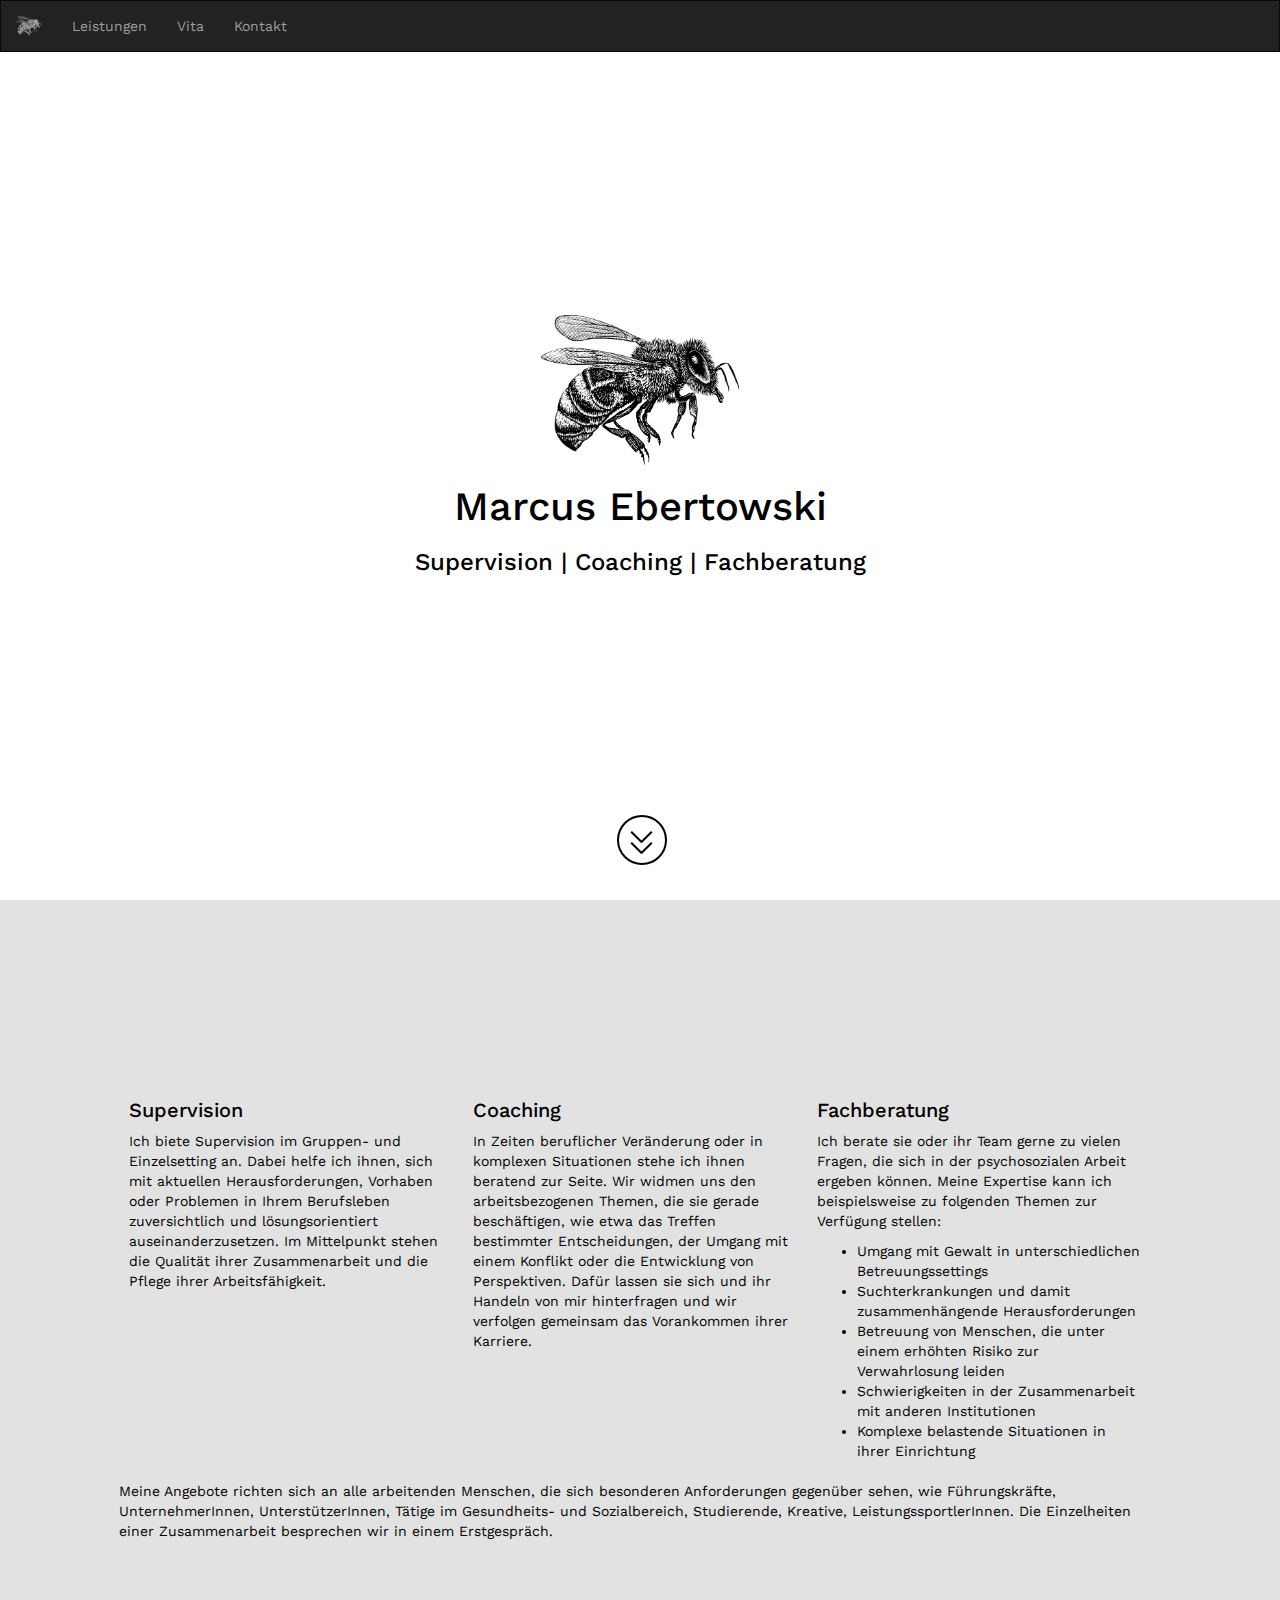
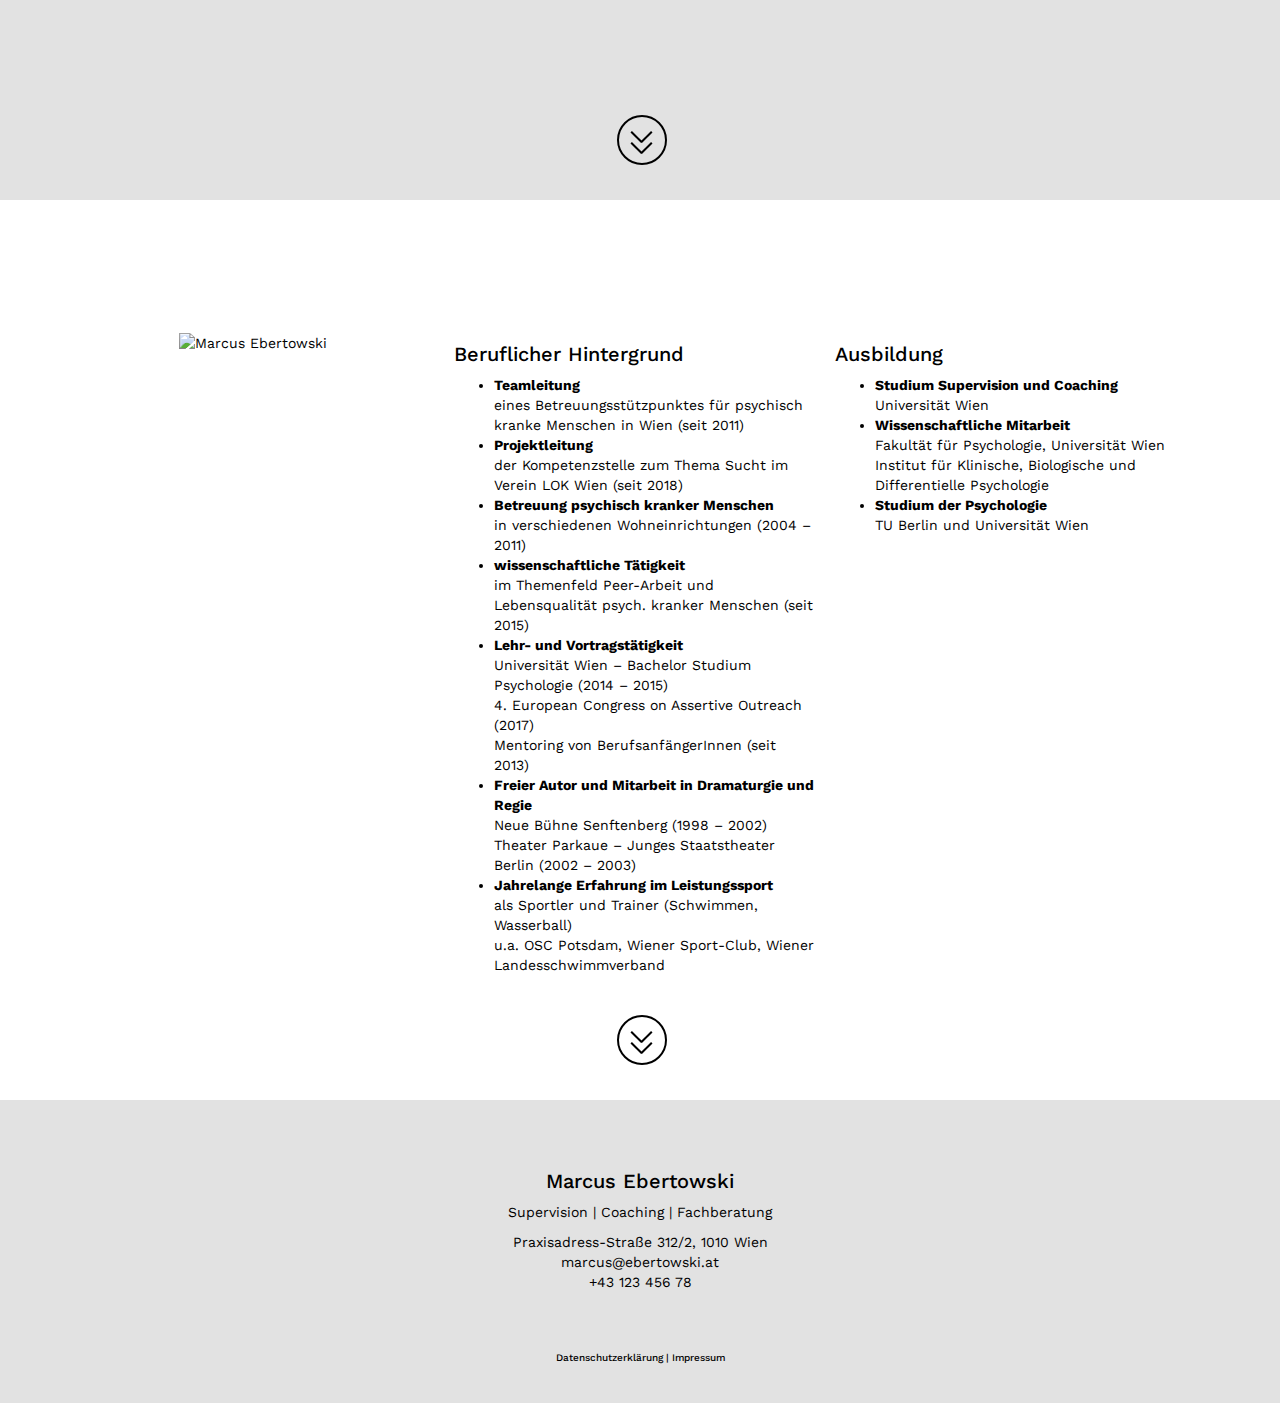
==== index.html @ 75846c60 "made quote smaller" ====
<!DOCTYPE html>
<html>
<head>
    <title>Marcus Ebertowski</title>
    <meta charset="utf-8">
    <meta name="viewport" content="width=device-width, initial-scale=1">
    <link rel="stylesheet" href="https://maxcdn.bootstrapcdn.com/bootstrap/3.4.0/css/bootstrap.min.css">
    <link href="https://fonts.googleapis.com/css?family=Work+Sans:400&display=swap&subset=latin-ext" rel="stylesheet">
    <link rel="stylesheet" type="text/css" href="main2.css">
    <link href="https://fonts.googleapis.com/css?family=Open+Sans&display=swap" rel="stylesheet">
    <script src="https://ajax.googleapis.com/ajax/libs/jquery/3.4.1/jquery.min.js"></script>
    <script src="https://maxcdn.bootstrapcdn.com/bootstrap/3.4.0/js/bootstrap.min.js"></script>
    <script type="text/javascript" src="main2.js"></script>

</head>
<body data-spy="scroll" data-target=".navbar">
<nav class="navbar navbar-inverse " data-spy="affix"> <!-- navbar-default -->

    <div class="container-fluid">
        <div class="navbar-header">
            <button type="button" class="navbar-toggle" data-toggle="collapse" data-target="#myNavbar">
                <span class="icon-bar"></span>
                <span class="icon-bar"></span>
                <span class="icon-bar"></span>
            </button>
            <a class="navbar-brand" href="#"><img src="logo_white_transparent.png" alt="bee" id="navbarLogo"></a>
        </div>
        <div>
            <div class="collapse navbar-collapse" id="myNavbar">
                <ul class="nav navbar-nav">
                    <li><a href="#section1">Leistungen</a></li>
                    <li><a href="#section2">Vita</a></li>
                    <li><a href="#section3">Kontakt</a></li>
                </ul>
            </div>
        </div>
    </div>
</nav>


<div class="container-fluid" id="header">
    <div onclick="StartTextAnimation();">
        <div id="swapContainer">
        <img src="logo_transparent.png" alt="bee" id="logo" onclick="StartTextAnimation();">
        <div id="quoteContainer">
            <div id="quote">
                <h3>"Unsere Daten legen nahe, dass bestimmte Bienen effektiver sammeln, weil sie erfahrener sind."</h3>
            </div>
            <div id="cite">
                <h2>Klein et al. (2019) <i>Scientific reports 9 (1), 6778</i></h2>
            </div>
        </div>
        </div>
        <div id="name" onclick="StartTextAnimation();">
            <h1>Marcus Ebertowski</h1>
            <h3>Supervision | Coaching | Fachberatung</h3>
        </div>
    </div>
    <div class="nextSectionMock"></div>
    <div class="container">
    <div class="moveToNextSection">
    <div class="nextSectionMock"></div>
        <a href="#section1" class="scrollDown">
            <div class="center-con">
                <div class="round">
                    <span></span>
                    <span></span>
                    <span></span>
                    <span></span>
                </div>
            </div>
        </a>
    </div>
    </div>
</div>


<div id="section1" class="container-fluid">
    <div id="contentLeistungen">
        <div class="content">
            <div class="row">
                <div class="column3">
                    <h2>Supervision</h2>
                    <p>Ich biete Supervision im Gruppen- und Einzelsetting an. Dabei helfe ich ihnen, sich mit aktuellen Herausforderungen, Vorhaben oder Problemen in Ihrem Berufsleben zuversichtlich und lösungsorientiert auseinanderzusetzen. Im Mittelpunkt stehen die Qualität ihrer Zusammenarbeit und die Pflege ihrer Arbeitsfähigkeit.</p>
                </div>
                <div class="column3">
                    <h2>Coaching</h2>
                    <p>In Zeiten beruflicher Veränderung oder in komplexen Situationen stehe ich ihnen beratend zur Seite. Wir widmen uns den arbeitsbezogenen Themen, die sie gerade beschäftigen, wie etwa das Treffen bestimmter Entscheidungen, der Umgang mit einem Konflikt oder die Entwicklung von Perspektiven. Dafür lassen sie sich und ihr Handeln von mir hinterfragen und wir verfolgen gemeinsam das Vorankommen ihrer Karriere. </p>
                </div>
                <div class="column3">
                    <h2>Fachberatung</h2>
                    <p>Ich berate sie oder ihr Team gerne zu vielen Fragen, die sich in der psychosozialen Arbeit ergeben können. Meine Expertise kann ich beispielsweise zu folgenden Themen zur Verfügung stellen:
                    <ul>
                        <li>Umgang mit Gewalt in unterschiedlichen Betreuungssettings</li>
                        <li>Suchterkrankungen und damit zusammenhängende Herausforderungen</li>
                        <li>Betreuung von Menschen, die unter einem erhöhten Risiko zur Verwahrlosung leiden</li>
                        <li>Schwierigkeiten in der Zusammenarbeit mit anderen Institutionen</li>
                        <li>Komplexe belastende Situationen in ihrer Einrichtung</li>
                    </ul>
                    </p>
                </div>
                <p>Meine Angebote richten sich an alle arbeitenden Menschen, die sich besonderen Anforderungen gegenüber sehen, wie Führungskräfte, UnternehmerInnen, UnterstützerInnen, Tätige im Gesundheits- und Sozialbereich, Studierende, Kreative, LeistungssportlerInnen.
                    Die Einzelheiten einer Zusammenarbeit besprechen wir in einem Erstgespräch.
                </p>
            </div>
        </div>
    </div>
    <div class="nextSectionMock"></div>
    <div class="container">
        <div class="moveToNextSection">
            <a href="#section2" class="scrollDown">
                <div class="center-con">

                    <div class="round">
                        <span></span>
                        <span></span>
                        <span></span>
                        <span></span>
                    </div>
                </div>
            </a>
        </div>
    </div>
</div>
<div id="section2" class="container-fluid">
    <div class="content">
        <div class="row">
            <div class="column3" id="columnPortrait">
                <img src="3609_interfoto-132-2.jpg" alt="Marcus Ebertowski" id="portrait">
            </div>
            <div class="column3">
                    <h2>Beruflicher Hintergrund</h2>
                    <ul>
                        <li><b>Teamleitung</b>
                            <br>eines Betreuungsstützpunktes für psychisch kranke Menschen in Wien (seit 2011)</li>
                        <li><b>Projektleitung</b>
                            <br>der Kompetenzstelle zum Thema Sucht im Verein LOK Wien (seit 2018)</li>
                        <li><b>Betreuung psychisch kranker Menschen</b>
                            <br>in verschiedenen Wohneinrichtungen (2004 – 2011)</li>
                        <li><b>wissenschaftliche Tätigkeit</b>
                            <br>im Themenfeld Peer-Arbeit und Lebensqualität psych. kranker Menschen (seit 2015)</li>
                        <li><b>Lehr- und Vortragstätigkeit</b>
                            <br>Universität Wien – Bachelor Studium Psychologie (2014 – 2015)
                            <br>4. European Congress on Assertive Outreach (2017)
                            <br>Mentoring von BerufsanfängerInnen (seit 2013)</li>
                        <li><b>Freier Autor und Mitarbeit in Dramaturgie und Regie</b>
                            <br>Neue Bühne Senftenberg (1998 – 2002)
                            <br>Theater Parkaue – Junges Staatstheater Berlin (2002 – 2003)</li>
                        <li><b>Jahrelange Erfahrung im Leistungssport</b>
                            <br>als Sportler und Trainer (Schwimmen, Wasserball)
                            <br>u.a. OSC Potsdam, Wiener Sport-Club, Wiener Landesschwimmverband</li>
                    </ul>
            </div>
            <div class="column3">
                    <h2>Ausbildung</h2>
                    <ul>
                        <li><b>Studium Supervision und Coaching</b>
                            <br>Universität Wien</li>
                        <li><b>Wissenschaftliche Mitarbeit</b>
                            <br>Fakultät für Psychologie, Universität Wien
                            <br>Institut für Klinische, Biologische und Differentielle Psychologie</li>
                        <li><b>Studium der Psychologie</b> <br>TU Berlin und Universität Wien</li>
                    </ul>
            </div>
        </div>
    </div>
    <div class="nextSectionMock"></div>
    <div class="container">
        <div class="moveToNextSection">
            <a href="#section3" class="scrollDown">
                <div class="center-con">

                    <div class="round">
                        <span></span>
                        <span></span>
                        <span></span>
                        <span></span>
                    </div>
                </div>
            </a>
        </div>
    </div>
</div>
<div id="section3" class="container-fluid ">
    <div class="center">
    <h2>Marcus Ebertowski</h2>
    <p>Supervision | Coaching | Fachberatung</p>
    <p>
    Praxisadress-Straße 312/2, 1010 Wien <br>

    marcus@ebertowski.at <br>
    +43 123 456 78 <br>
    </p>
        <br>
        <br>
        <div class="collapse" id="Datenschutzerklärung">
            <div class="card card-body">
                <h2>Datenschutzerklärung:</h2>
                Lorem ipsum dolor sit amet, consectetuer adipiscing elit. Aenean commodo ligula eget dolor. Aenean massa. Cum sociis natoque penatibus et magnis dis parturient montes, nascetur ridiculus mus. Donec quam felis, ultricies nec, pellentesque eu, pretium quis, sem. Nulla consequat massa quis enim. Donec pede justo, fringilla vel, aliquet nec, vulputate eget, arcu. In enim justo, rhoncus ut, imperdiet a, venenatis vitae, justo. Nullam dictum felis eu pede mollis pretium. Integer tincidunt. Cras dapibus. Vivamus elementum semper nisi. Aenean vulputate eleifend tellus. Aenean leo ligula, porttitor eu, consequat vitae, eleifend ac, enim. Aliquam lorem ante, dapibus in, viverra quis, feugiat a, tellus. Phasellus viverra nulla ut metus varius laoreet. Quisque rutrum. Aenean imperdiet. Etiam ultricies nisi vel augue. Curabitur ullamcorper ultricies nisi. Nam eget dui. Etiam rhoncus. Maecenas tempus, tellus eget condimentum rhoncus, sem quam semper libero, sit amet adipiscing sem neque sed ipsum. Nam quam nunc, blandit vel, luctus pulvinar, hendrerit id, lorem. Maecenas nec odio et ante tincidunt tempus. Donec vitae sapien ut libero venenatis faucibus. Nullam quis ante. Etiam sit amet orci eget eros faucibus tincidunt. Duis leo. Sed fringilla mauris sit amet nibh. Donec sodales sagittis magna. Sed consequat, leo eget bibendum sodales, augue velit cursus nunc, quis gravida magna mi a libero. Fusce vulputate eleifend sapien. Vestibulum purus quam, scelerisque ut, mollis sed, nonummy id, metus. Nullam accumsan lorem in dui. Cras ultricies mi eu turpis hendrerit fringilla. Vestibulum ante ipsum primis in faucibus orci luctus et ultrices posuere cubilia Curae; In ac dui quis mi consectetuer lacinia. Nam pretium turpis et arcu. Duis arcu tortor, suscipit eget, imperdiet nec, imperdiet iaculis, ipsum. Sed aliquam ultrices mauris. Integer ante arcu, accumsan a, consectetuer eget, posuere ut, mauris. Praesent adipiscing. Phasellus ullamcorper ipsum rutrum nunc. Nunc nonummy metus. Vestibulum volutpat pretium libero. Cras id dui. Aenean ut eros et nisl sagittis vestibulum. Nullam nulla eros, ultricies sit amet, nonummy id, imperdiet feugiat, pede. Sed lectus. Donec mollis hendrerit risus. Phasellus nec sem in justo pellentesque facilisis. Etiam imperdiet imperdiet orci. Nunc nec neque. Phasellus leo dolor, tempus non, auctor et, hendrerit quis, nisi. Curabitur ligula sapien, tincidunt non, euismod vitae, posuere imperdiet, leo. Maecenas malesuada. Praesent congue erat at massa. Sed cursus turpis vitae tortor. Donec posuere vulputate arcu. Phasellus accumsan cursus velit. Vestibulum ante ipsum primis in faucibus orci luctus et ultrices posuere cubilia Curae; Sed aliquam, nisi quis porttitor congue, elit erat euismod orci, ac placerat dolor lectus quis orci. Phasellus consectetuer vestibulum elit. Aenean tellus metus, bibendum sed, posuere ac, mattis non, nunc. Vestibulum fringilla pede sit amet augue. In turpis. Pellentesque posuere. Praesent turpis. Aenean posuere, tortor sed cursus feugiat, nunc augue blandit nunc, eu sollicitudin urna dolor sagittis lacus. Donec elit libero, sodales nec, volutpat a, suscipit non, turpis. Nullam sagittis. Suspendisse pulvinar, augue ac venenatis condimentum, sem libero volutpat nibh, nec pellentesque velit pede quis nunc. Vestibulum ante ipsum primis in faucibus orci luctus et ultrices posuere cubilia Curae; Fusce id purus. Ut varius tincidunt libero. Phasellus dolor. Maecenas vestibulum mollis
            </div>
        </div>
        <div class="collapse" id="Impressum">
            <div class="card card-body">
                <div class="center">
                <h2>Impressum:</h2>
                Marcus Ebertowski <br>
                Firmenstraße 23, 1120 Wien <br>
                marcus@ebertowski.at <br>
            </div>
            </div>
        </div>
        <h4>
            <a class="toggleText" data-toggle="collapse" href="#Datenschutzerklärung" role="button" aria-expanded="false" aria-controls="collapseExample">
                Datenschutzerklärung
            </a> |
            <a class="toggleText" data-toggle="collapse" href="#Impressum" role="button" aria-expanded="false" aria-controls="collapseExample">
                Impressum
            </a>
        </h4>
    </div>
    <div id="margin"></div>

</div>

</body>
</html>
---- main2.css ----
html {
    scroll-behavior: smooth;
}
body {
    position: relative;
    font-family: 'Work Sans', sans-serif;
}
/*navbar*/

.affix {
    top:0;
    width: 100%;
    z-index: 9999 !important;
}

.affix ~ .container-fluid {
    position: relative;
}


.navbar {
    margin-bottom: 0px;
    border-radius: 0px;

}

.navbar-default{
    color: black;
    transition:500ms ease;
    background:transparent;
    border: 0px;
}
.navbar-default.scrolled{
    background: #232323;
}

#navbarLogo{
    display: block;
    margin-left: auto;
    margin-right: auto;
    height: 20px;
    opacity: 0.7;
}

#navbarLogo:hover{
    opacity: 1;
}

/*overall*/
h1{;
    font-size: 40px;
}

@media screen and (max-width: 800px) {
    h1 {
        font-size: 30px;
    }
}
h2{
    font-size: 20px;
}
h3{

}
h4{
    font-size: 10px;
}

#section1 {
    padding-top:50px;
    min-height:100vh;
    color: black;
    background-color: #e2e2e2;
}
#section2 {
    padding-top:50px;
    min-height:100vh;
    color: black;
    background-color: white;
}
#section3 {
    padding-top:50px;
    color: black;
    background-color: #e2e2e2;
}

.center{
    text-align: center;
}

.container{
    position: absolute;
    text-align: center;
    width: 98%;
    bottom: 30px;
}

.nextSectionMock{
    height: 90px;
    width:100%;
}

.moveToNextSection{
    display: inline-block;
    position: relative;
    margin-left: auto;
    margin-right: auto;
    align-content: center;
    opacity: 1;
    width: 80%;
}

.moveToNextSection:hover{
    opacity: .5;
}


.nobull{
    list-style-type: none;
}

.noindent{
    padding-left: 0;
}

.column3 {
    float: left;
    width: 33%;
    padding: 10px;
}

.column2 {
    float: left;
    width: 50%;
    padding: 10px;
}

@media screen and (max-width: 800px) {
    .column2, .column3 {
        width: 100%;
    }
}

/*Titlepage*/
#header{
    text-align: center;
    min-height: 100vh;
    width: 100%;
    background-color: white;
    color: black;
}

#swapContainer{
    text-align: center;
}

#quoteContainer{
    max-width: 600px;
    display: none;
    margin-left: auto;
    margin-right: auto;
    right:0;
    left:0;
    margin-top: 35vh;
    height: 150px;
    width: 70%;
    opacity: 0;
}


#quote {
    opacity: 1;
    position: relative;
    margin-left: auto;
    margin-right: auto;
    left: 0;
    right: 0;
    margin-top: 0;
}

#cite {
    color: grey;
    width: 100%;
    text-align: center;
    margin-top: 20px;
}

#name{
    display: inline-block;
    text-align: center;
    margin-left: auto;
    margin-right: auto;
    margin-bottom: 0vh;
    bottom: 0;
}

#logo{
    display: inline-block;
    margin-top: 35vh;
    margin-left: auto;
    margin-right: auto;
    left:0;
    right:0;
    height: 150px;
}

@media screen and (max-width: 800px) {
    #quoteContainer {
        margin-top: 30vh;
    }
    #logo {
        margin-top: 30vh;
    }
    #name h3 {
        font-size: 16px;
    }
    #quote h3{
        font-size: 16px;
    }
    #cite h2 {
        font-size: 12px;
    }
}

/*Leistungen*/

#contentLeistungen{
    padding-left: 5%;
    padding-right: 5%;
    padding-top: 5%;
}

.oneThird{
    position: relative;
    float: left;
    width: 30%;
    height: 100%;
}

.twoThird{
    position: relative;
    float: right;
    width:66%;
    height: 100%;
}

.content{
    position: relative;
    margin: 0;
    padding-left: 5%;
    padding-right: 5%;
    padding-top: 5%;
}


@media screen and (max-width: 800px) {
    #contentLeistungen{
        display: inline-block;
    }
    #section1{
    }
    .oneThird {
        width: 100%;
        text-align: center;
    }
    .twoThird {
        margin-top: 50px;
        width: 100%;
    }
    #portrait {
        display: inline-block;
        float: none;
        width: 50%;
    }

    .content{
        display: inline-block;
        width: 100%;
        top: auto;
    }
}

/* Clear floats after the columns */
.row:after {
    content: "";
    display: table;
    clear: both;
}

@media screen and (max-width: 800px) {
    #section1 {
        height: auto;
    }
}

/*Vita*/
@media screen and (max-width: 800px) {
    #section2 {
        height: auto;
    }
}
#portrait{
    position: relative;
    text-align: center;
    width: 80%;
    max-width: 300px;
    margin-top: 10px;
}

#columnPortrait{
    text-align: center;
}

/*Kontakt*/
.toggleText{
    color: black;
}

.card {
    text-align: left;
    padding-top: 20px;
    max-width: 900px;
    margin-left: auto;
    margin-right: auto;
    left: 0;
    right: 0;
}

#margin{
    height: 30px;
}

/*scrollDownEffect*/
.center-con {
    display: flex;
    align-items: center;
    justify-content: center;
}

.round {
    position: relative;
    border: 2px solid black;
    width: 50px;
    height: 50px;
    border-radius: 100%;
}

.round span {
    z-index: 999;
    height: 2px;
    margin:.5px;
    width: 15px;
    background: black;
    transition: 0.4s ease;
}

.round span:first-child {
    display: block;
    position: absolute;
    transform: rotate(45deg);
    left: 21%;
    bottom: 30%;
}

.round span:nth-child(2) {
    display: block;
    position: absolute;
    transform: rotate(-45deg);
    left: 43%;
    bottom: 30%;
}

.round span:nth-child(3) {
    display: block;
    position: absolute;
    transform: rotate(45deg);
    left: 21%;
    bottom: 54%;
}

.round span:nth-child(4) {
    display: block;
    position: absolute;
    transform: rotate(-45deg);
    left: 43%;
    bottom: 54%;
}
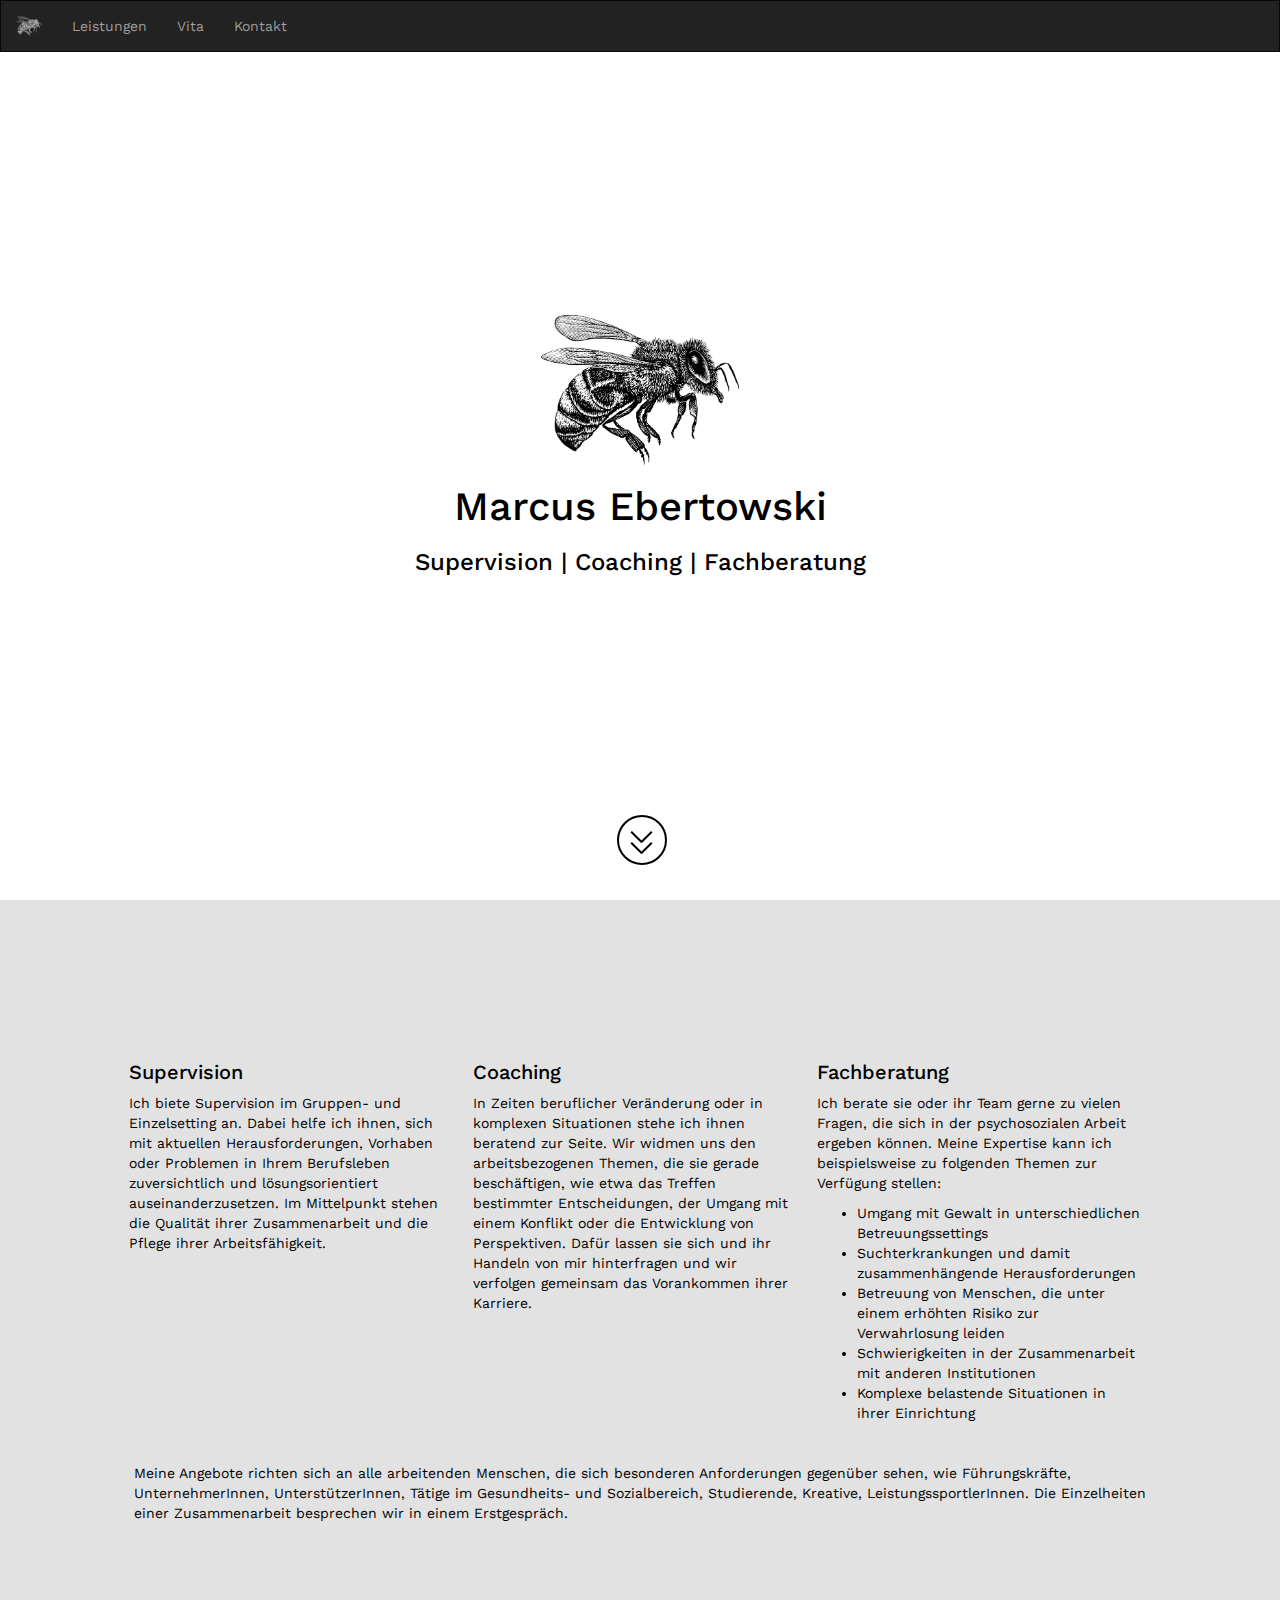
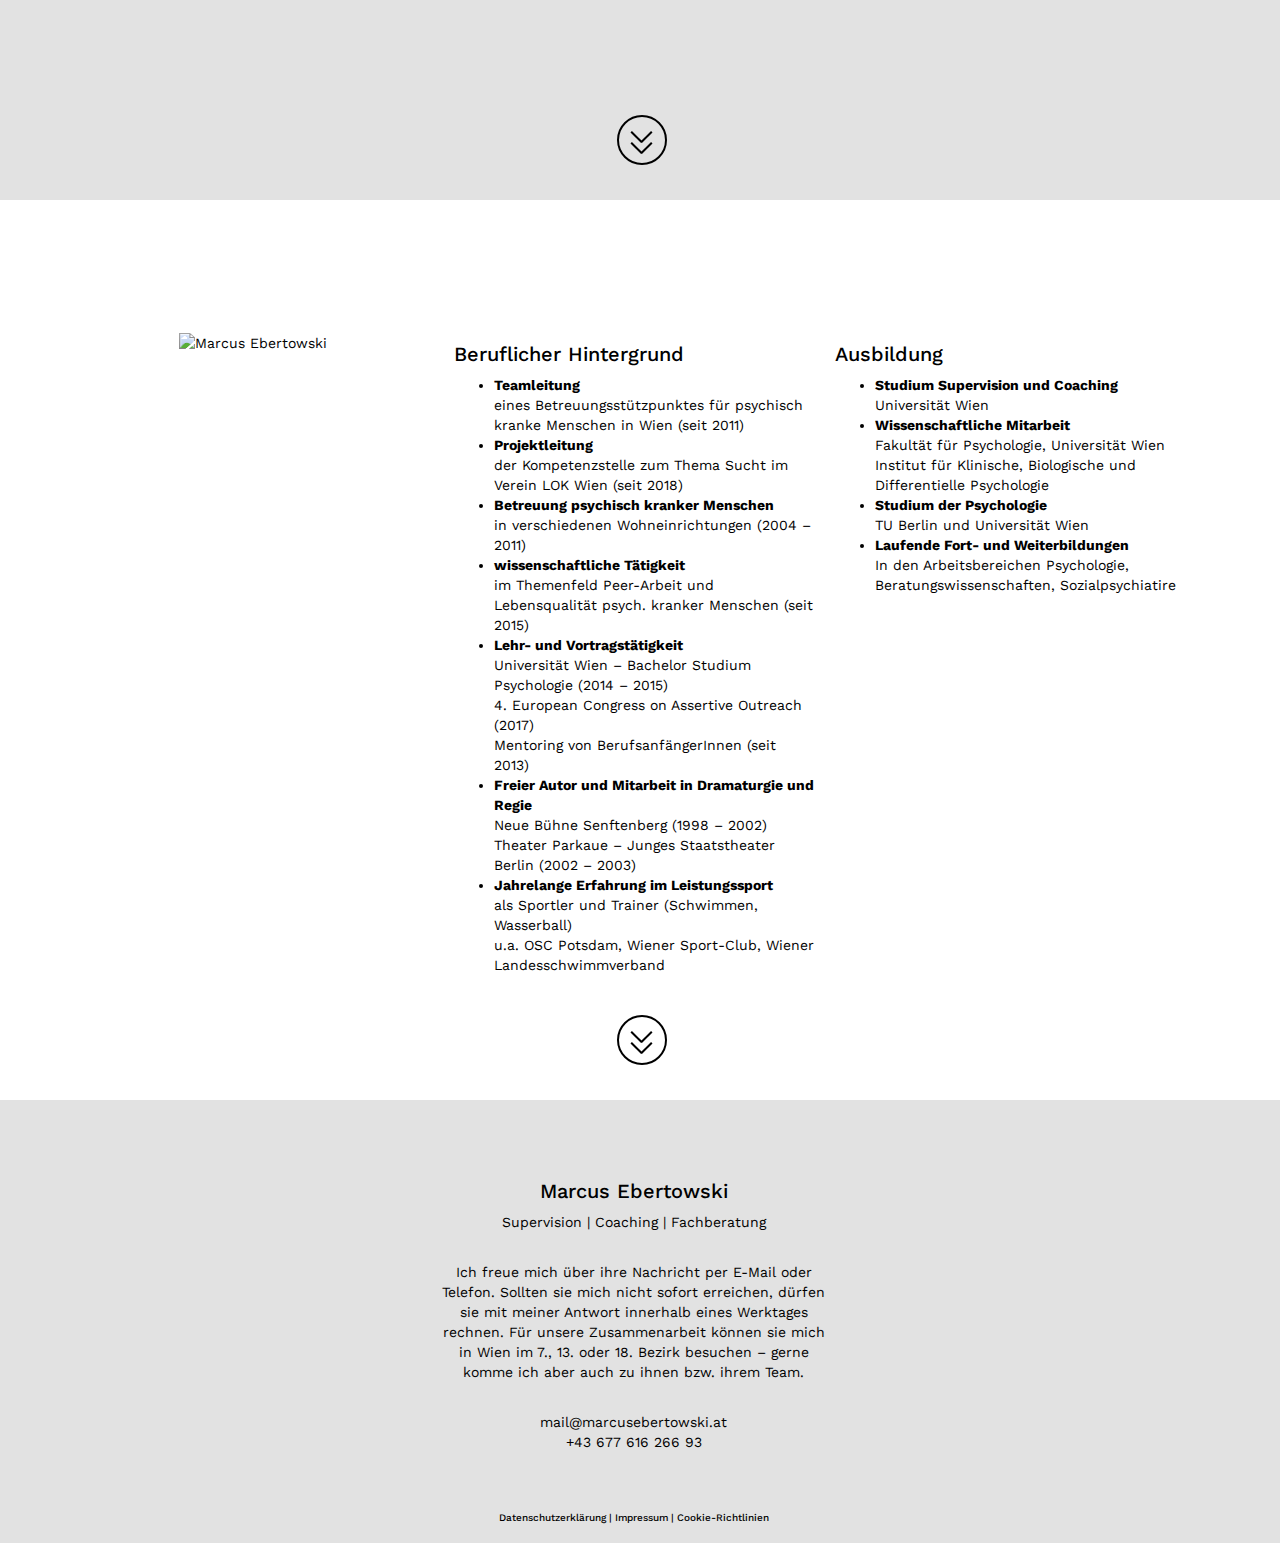
==== commit 88167df2: "added datenschutz etc" ====
--- a/index.html
+++ b/index.html
@@ -36,8 +36,6 @@
         </div>
     </div>
 </nav>
-
-
 <div class="container-fluid" id="header">
     <div onclick="StartTextAnimation();">
         <div id="swapContainer">
@@ -47,7 +45,7 @@
                 <h3>"Unsere Daten legen nahe, dass bestimmte Bienen effektiver sammeln, weil sie erfahrener sind."</h3>
             </div>
             <div id="cite">
-                <h2>Klein et al. (2019) <i>Scientific reports 9 (1), 6778</i></h2>
+                <h2>Klein et al. (2019) <br> Scientific Reports 9 (1), 6778</h2>
             </div>
         </div>
         </div>
@@ -99,10 +97,10 @@
                     </ul>
                     </p>
                 </div>
-                <p>Meine Angebote richten sich an alle arbeitenden Menschen, die sich besonderen Anforderungen gegenüber sehen, wie Führungskräfte, UnternehmerInnen, UnterstützerInnen, Tätige im Gesundheits- und Sozialbereich, Studierende, Kreative, LeistungssportlerInnen.
-                    Die Einzelheiten einer Zusammenarbeit besprechen wir in einem Erstgespräch.
-                </p>
-            </div>
+            </div>
+            <p id="content2">Meine Angebote richten sich an alle arbeitenden Menschen, die sich besonderen Anforderungen gegenüber sehen, wie Führungskräfte, UnternehmerInnen, UnterstützerInnen, Tätige im Gesundheits- und Sozialbereich, Studierende, Kreative, LeistungssportlerInnen.
+                Die Einzelheiten einer Zusammenarbeit besprechen wir in einem Erstgespräch.
+            </p>
         </div>
     </div>
     <div class="nextSectionMock"></div>
@@ -160,6 +158,7 @@
                             <br>Fakultät für Psychologie, Universität Wien
                             <br>Institut für Klinische, Biologische und Differentielle Psychologie</li>
                         <li><b>Studium der Psychologie</b> <br>TU Berlin und Universität Wien</li>
+                        <li><b>Laufende Fort- und Weiterbildungen</b> <br>In den Arbeitsbereichen Psychologie, Beratungswissenschaften, Sozialpsychiatire</li>
                     </ul>
             </div>
         </div>
@@ -182,41 +181,87 @@
     </div>
 </div>
 <div id="section3" class="container-fluid ">
-    <div class="center">
-    <h2>Marcus Ebertowski</h2>
-    <p>Supervision | Coaching | Fachberatung</p>
+    <div class="column3"></div>
+    <div class="center column3">
+        <h2>Marcus Ebertowski</h2>
+        <p>Supervision | Coaching | Fachberatung</p>
+        <br>
+        <p>Ich freue mich über ihre Nachricht per E-Mail oder Telefon. Sollten sie mich nicht sofort erreichen, dürfen sie mit meiner Antwort innerhalb eines Werktages rechnen.
+            Für unsere Zusammenarbeit können sie mich in Wien im 7., 13. oder 18. Bezirk besuchen – gerne komme ich aber auch zu ihnen bzw. ihrem Team.</p>
     <p>
-    Praxisadress-Straße 312/2, 1010 Wien <br>
-
-    marcus@ebertowski.at <br>
-    +43 123 456 78 <br>
+        <br>
+    mail@marcusebertowski.at <br>
+    +43 677 616 266 93 <br>
     </p>
         <br>
         <br>
-        <div class="collapse" id="Datenschutzerklärung">
-            <div class="card card-body">
-                <h2>Datenschutzerklärung:</h2>
-                Lorem ipsum dolor sit amet, consectetuer adipiscing elit. Aenean commodo ligula eget dolor. Aenean massa. Cum sociis natoque penatibus et magnis dis parturient montes, nascetur ridiculus mus. Donec quam felis, ultricies nec, pellentesque eu, pretium quis, sem. Nulla consequat massa quis enim. Donec pede justo, fringilla vel, aliquet nec, vulputate eget, arcu. In enim justo, rhoncus ut, imperdiet a, venenatis vitae, justo. Nullam dictum felis eu pede mollis pretium. Integer tincidunt. Cras dapibus. Vivamus elementum semper nisi. Aenean vulputate eleifend tellus. Aenean leo ligula, porttitor eu, consequat vitae, eleifend ac, enim. Aliquam lorem ante, dapibus in, viverra quis, feugiat a, tellus. Phasellus viverra nulla ut metus varius laoreet. Quisque rutrum. Aenean imperdiet. Etiam ultricies nisi vel augue. Curabitur ullamcorper ultricies nisi. Nam eget dui. Etiam rhoncus. Maecenas tempus, tellus eget condimentum rhoncus, sem quam semper libero, sit amet adipiscing sem neque sed ipsum. Nam quam nunc, blandit vel, luctus pulvinar, hendrerit id, lorem. Maecenas nec odio et ante tincidunt tempus. Donec vitae sapien ut libero venenatis faucibus. Nullam quis ante. Etiam sit amet orci eget eros faucibus tincidunt. Duis leo. Sed fringilla mauris sit amet nibh. Donec sodales sagittis magna. Sed consequat, leo eget bibendum sodales, augue velit cursus nunc, quis gravida magna mi a libero. Fusce vulputate eleifend sapien. Vestibulum purus quam, scelerisque ut, mollis sed, nonummy id, metus. Nullam accumsan lorem in dui. Cras ultricies mi eu turpis hendrerit fringilla. Vestibulum ante ipsum primis in faucibus orci luctus et ultrices posuere cubilia Curae; In ac dui quis mi consectetuer lacinia. Nam pretium turpis et arcu. Duis arcu tortor, suscipit eget, imperdiet nec, imperdiet iaculis, ipsum. Sed aliquam ultrices mauris. Integer ante arcu, accumsan a, consectetuer eget, posuere ut, mauris. Praesent adipiscing. Phasellus ullamcorper ipsum rutrum nunc. Nunc nonummy metus. Vestibulum volutpat pretium libero. Cras id dui. Aenean ut eros et nisl sagittis vestibulum. Nullam nulla eros, ultricies sit amet, nonummy id, imperdiet feugiat, pede. Sed lectus. Donec mollis hendrerit risus. Phasellus nec sem in justo pellentesque facilisis. Etiam imperdiet imperdiet orci. Nunc nec neque. Phasellus leo dolor, tempus non, auctor et, hendrerit quis, nisi. Curabitur ligula sapien, tincidunt non, euismod vitae, posuere imperdiet, leo. Maecenas malesuada. Praesent congue erat at massa. Sed cursus turpis vitae tortor. Donec posuere vulputate arcu. Phasellus accumsan cursus velit. Vestibulum ante ipsum primis in faucibus orci luctus et ultrices posuere cubilia Curae; Sed aliquam, nisi quis porttitor congue, elit erat euismod orci, ac placerat dolor lectus quis orci. Phasellus consectetuer vestibulum elit. Aenean tellus metus, bibendum sed, posuere ac, mattis non, nunc. Vestibulum fringilla pede sit amet augue. In turpis. Pellentesque posuere. Praesent turpis. Aenean posuere, tortor sed cursus feugiat, nunc augue blandit nunc, eu sollicitudin urna dolor sagittis lacus. Donec elit libero, sodales nec, volutpat a, suscipit non, turpis. Nullam sagittis. Suspendisse pulvinar, augue ac venenatis condimentum, sem libero volutpat nibh, nec pellentesque velit pede quis nunc. Vestibulum ante ipsum primis in faucibus orci luctus et ultrices posuere cubilia Curae; Fusce id purus. Ut varius tincidunt libero. Phasellus dolor. Maecenas vestibulum mollis
-            </div>
-        </div>
-        <div class="collapse" id="Impressum">
-            <div class="card card-body">
-                <div class="center">
-                <h2>Impressum:</h2>
-                Marcus Ebertowski <br>
-                Firmenstraße 23, 1120 Wien <br>
-                marcus@ebertowski.at <br>
-            </div>
-            </div>
-        </div>
         <h4>
             <a class="toggleText" data-toggle="collapse" href="#Datenschutzerklärung" role="button" aria-expanded="false" aria-controls="collapseExample">
                 Datenschutzerklärung
             </a> |
             <a class="toggleText" data-toggle="collapse" href="#Impressum" role="button" aria-expanded="false" aria-controls="collapseExample">
                 Impressum
+            </a> |
+            <a class="toggleText" data-toggle="collapse" href="#Cookies" role="button" aria-expanded="false" aria-controls="collapseExample">
+                Cookie-Richtlinien
             </a>
         </h4>
+        <div class="collapse" id="Impressum">
+            <div class="card card-body">
+                <div>
+                    <h2>Impressum:</h2>
+                    Marcus Ebertowski <br>
+                    Staudingergasse 21, 1200 Wien <br>
+                    <br>
+                    <br>
+                    <p>
+                        Website-Gestaltung: Dario Sommer <br>
+                        Illustration: Steven Noble <br>
+                        Foto: interfoto.at <br>
+                        Quelle zum zitierten Fachartikel <a href="https://www.nature.com/articles/s41598-019-42677-x">hier</a>
+                        <br>
+                        <br>
+                        Rechtlicher Hinweis: <br>
+                        Ich bin Supervisor und Coach unter Lehrsupervision. Da ich meine Leistungen nicht mit Gewinnerzielungsabsicht anbiete, betreibe ich derzeit kein Gewerbe und unterliege nicht der Gewerbeordnung.
+                        <br>
+                        Steuerrechtlich bin ich aufgrund der Kleinunternehmerregelung umsatzsteuerbefreit.
+                        <br>
+                        <br>
+                        <div class="smaller">Offenlegung gemäß § 25 Mediengesetz: Inhaber der Website ist Marcus Ebertowski. Die Webseite dient der Information über das Angebot und Aktivitäten von Marcus Ebertowski. Alle Inhalte dienen der persönlichen Information. Eine Weiterverwendung und Reproduktion über den persönlichen Gebrauch hinaus ist nicht gestattet. Bilder und Grafiken dürfen nicht ohne vorherige ausdrückliche schriftliche Genehmigung des jeweiligen Urheberrechtinhabers veröffentlicht oder weiterverbreitet werden, sei dies zu gewerblichen oder anderen Zwecken.</div>
+                    </p>
+                </div>
+            </div>
+        </div>
+        <div class="collapse smaller" id="Datenschutzerklärung">
+            <div class="card card-body">
+                <p><b>Datenschutzerklärung:</b></p>
+                <b>Information nach Artikel 13 Datenschutz-Grundverordnung (DSGVO)</b><br>
+                Als Supervisor, Coach bzw. Berater ist mir ein verantwortungsvoller Umgang mit Ihren personenbezogenen Daten selbstverständlich ein Anliegen. Nachstehend können Sie nachlesen, wie und für welche Zwecke ich die im Rahmen meiner Tätigkeit von Ihnen erhobenen personenbezogenen Daten verwende.
+                <br><b>1. Wer ist für die Datenverarbeitung verantwortlich?</b><br>
+                Als selbständiger Supervisor bzw. Coach oder Berater bin ich für die Verarbeitung Ihrer Daten Verantwortlicher im Sinne der DSGVO.
+                <br><b>2. Wozu werden Ihre Daten erhoben bzw. verwendet?</b><br>
+                Soweit Sie mir keine darüberhinausgehende Einwilligung erteilt haben, verarbeite ich Ihre Daten ausschließlich zur Erfüllung des mit Ihnen geschlossenen Vertrages oder Auftragsverhältnisses sowie der damit verbundenen gesetzlichen Verwaltungsaufgaben (z.B. Kontaktverwaltung, Buchhaltung, Steuer).
+                Die rechtlichen Grundlagen hierfür sind einerseits die Vertragserfüllung, die Erfüllung rechtlicher Verpflichtungen (z.B. steuerrechtliche Aufbewahrungsfristen) sowie überwiegende berechtigte Interessen.
+                Darüber hinaus kann die Rechtsgrundlage für die Verarbeitung Ihrer Daten auch in Ihrer ausdrücklichen Einwilligung liegen (z.B. für die Zusendung von Angeboten oder für die Evidenzhaltung Ihrer Kontaktdaten für allfällige zukünftige Aufträge).
+                Ich nehme keine automatische Entscheidungsfindung (einschließlich Profiling) vor.
+                Es werden nur solche personenbezogenen Daten von mir erhoben, die für die Durchführung und Abwicklung meiner Leistungen benötigt werden oder die Sie mir freiwillig zur Verfügung gestellt haben.
+                <br><b>3. Wie lange werden Ihre Daten gespeichert?</b><br>
+                Ich verarbeite Ihre personenbezogenen Daten, soweit erforderlich, für die Dauer der gesamten Geschäftsbeziehung sowie darüber hinaus gemäß den gesetzlichen Aufbewahrungs- bzw. Dokumentationspflichten, die sich z.B. aus dem UGB oder der BAO ergeben.
+                <br><b>4. Welche Rechte können Sie als „betroffene Person“ geltend machen?</b><br>
+                Als betroffene Person im Sinne der DSGVO haben Sie das Recht auf Auskunft über Ihre gespeicherten personenbezogenen Daten, deren Herkunft, allfällige Empfänger und den Zweck der Datenverarbeitung.
+                Darüber hinaus haben Sie das Recht auf Berichtigung, Datenübertragung, Widerspruch, Einschränkung der Bearbeitung sowie Sperrung oder Löschung unrichtiger bzw. unzulässig verarbeiteter Daten. Sie haben auch jederzeit das Recht, eine erteilte Einwilligung zur Nutzung Ihrer personenbezogenen Daten, zu widerrufen.
+                Zur Geltendmachung Ihrer Rechte bzw. wenn Sie der Auffassung sind, dass die Verarbeitung Ihrer personenbezogenen Daten durch mich gegen das geltende Recht verstößt oder Ihre datenschutzrechtlichen Ansprüche in einer anderen Weise verletzt worden sind, schicken Sie mir bitte ein E-Mail an mail@marcusebertowski.at.
+                Selbstverständlich besteht die Möglichkeit sich bei der zuständigen Datenschutzbehörde zu beschweren.
+                <br><b>5. Allgemeine Informationen zur Datensicherheit</b><br>
+                Der Schutz Ihrer personenbezogenen Daten erfolgt durch entsprechende organisatorische und technische Vorkehrungen. Diese Vorkehrungen betreffen insbesondere den Schutz vor unerlaubtem, rechtswidrigen oder auch zufälligem Zugriff, Verarbeitung, Verlust, Verwendung und Manipulation. Ungeachtet der Bemühungen der Einhaltung eines stets angemessen hohen Standes der Sorgfaltsanforderungen kann nicht ausgeschlossen werden, dass Informationen, die Sie über das Internet bekannt geben, von anderen Personen eingesehen und genutzt werden. Bitte beachten Sie, dass ich daher keine Haftung für die Offenlegung von Informationen aufgrund nicht von mir verursachter Fehler bei der Datenübertragung und/oder unautorisiertem Zugriff durch Dritte (z.B. Hackangriffe) übernehme.
+            </div>
+        </div>
+        <div class="collapse smaller" id="Cookies">
+            <div class="card card-body">
+                <p><b>Cookie-Richtlinien:</b></p>
+                Ihre Daten werden ausschließlich auf Grundlage der gesetzlichen Bestimmungen (DSGVO, TKG 2003) verarbeitet. Der Host erhebt aufgrund des berechtigten Interesses (s. Art. 6 Abs. 1 lit. f. DSGVO) Daten über Zugriffe auf die Website und speichert diese als „Server-Logfiles“ auf dem Server der Website ab. Folgende Daten werden so aufgezeichnet: Besuchte Website, Uhrzeit zum Zeitpunkt des Zugriffes, Menge der gesendeten Daten in Byte, Quelle/Verweis, verwendeter Browser, verwendetes Betriebssystem, verwendete IP-Adresse. Die Server-Logfiles werden für maximal sieben Tage gespeichert, anonymisiert, und anschließend gelöscht. Die Speicherung der Daten erfolgt aus Sicherheitsgründen, um z. B. Missbrauchsfälle aufklären zu können und um die Funktionalität der Seite gewährleisten zu können.
+            </div>
+        </div>
     </div>
     <div id="margin"></div>
 
--- a/main2.css
+++ b/main2.css
@@ -46,6 +46,15 @@
     opacity: 1;
 }
 
+.cookies{
+    background-color: #f1f1f1;
+    position: fixed;
+    margin-left: 89%;
+    bottom: 0px;
+    width: 10%;
+    z-index: 99999;
+}
+
 /*overall*/
 h1{;
     font-size: 40px;
@@ -132,6 +141,12 @@
 .column2 {
     float: left;
     width: 50%;
+    padding: 10px;
+}
+
+.column4 {
+    float: left;
+    width: 25%;
     padding: 10px;
 }
 
@@ -215,7 +230,7 @@
         font-size: 16px;
     }
     #quote h3{
-        font-size: 16px;
+        font-size: 15px;
     }
     #cite h2 {
         font-size: 12px;
@@ -227,7 +242,11 @@
 #contentLeistungen{
     padding-left: 5%;
     padding-right: 5%;
-    padding-top: 5%;
+    padding-top: 2%;
+}
+
+#content2{
+    margin-top: 20px;
 }
 
 .oneThird{
@@ -328,6 +347,16 @@
 
 #margin{
     height: 30px;
+}
+
+.contactColumn{
+    text-align: center;
+    padding-left: 5%;
+    padding-right: 5%;
+}
+
+.smaller{
+    font-size: 11px;
 }
 
 /*scrollDownEffect*/
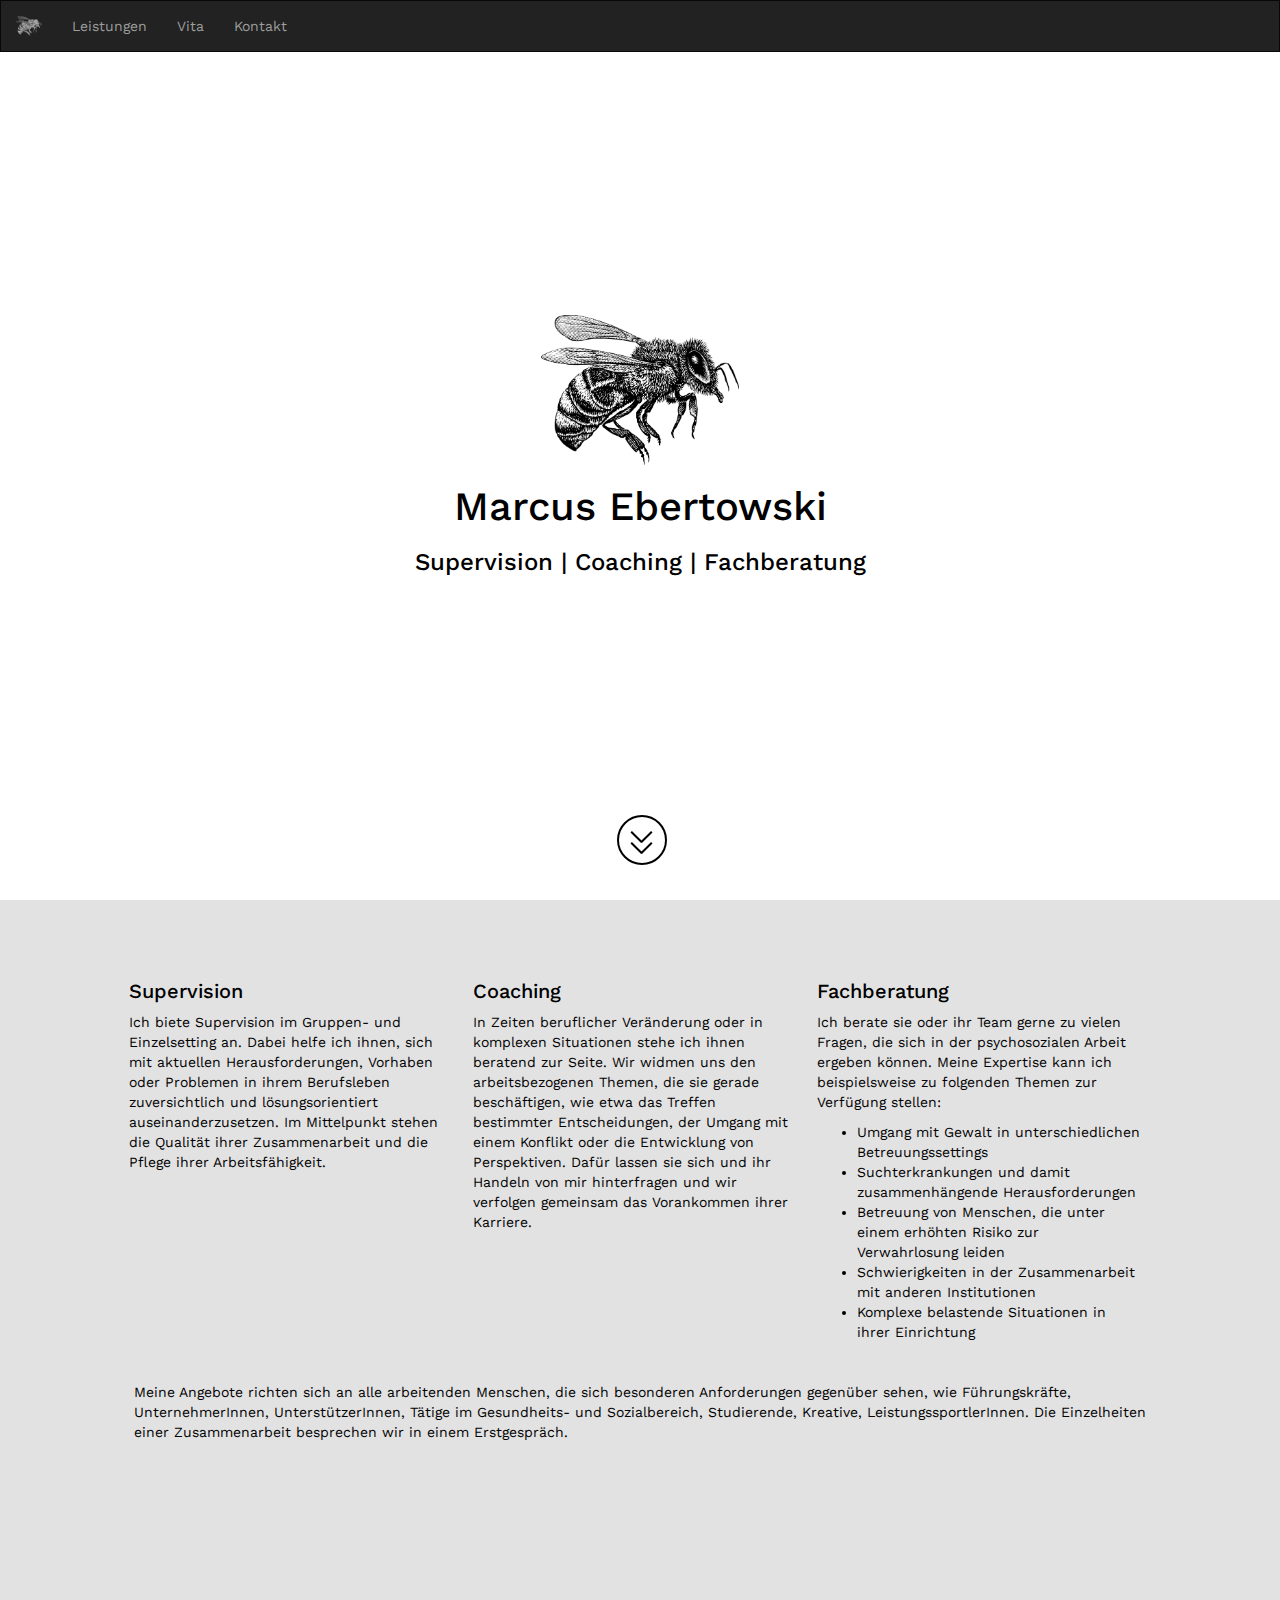
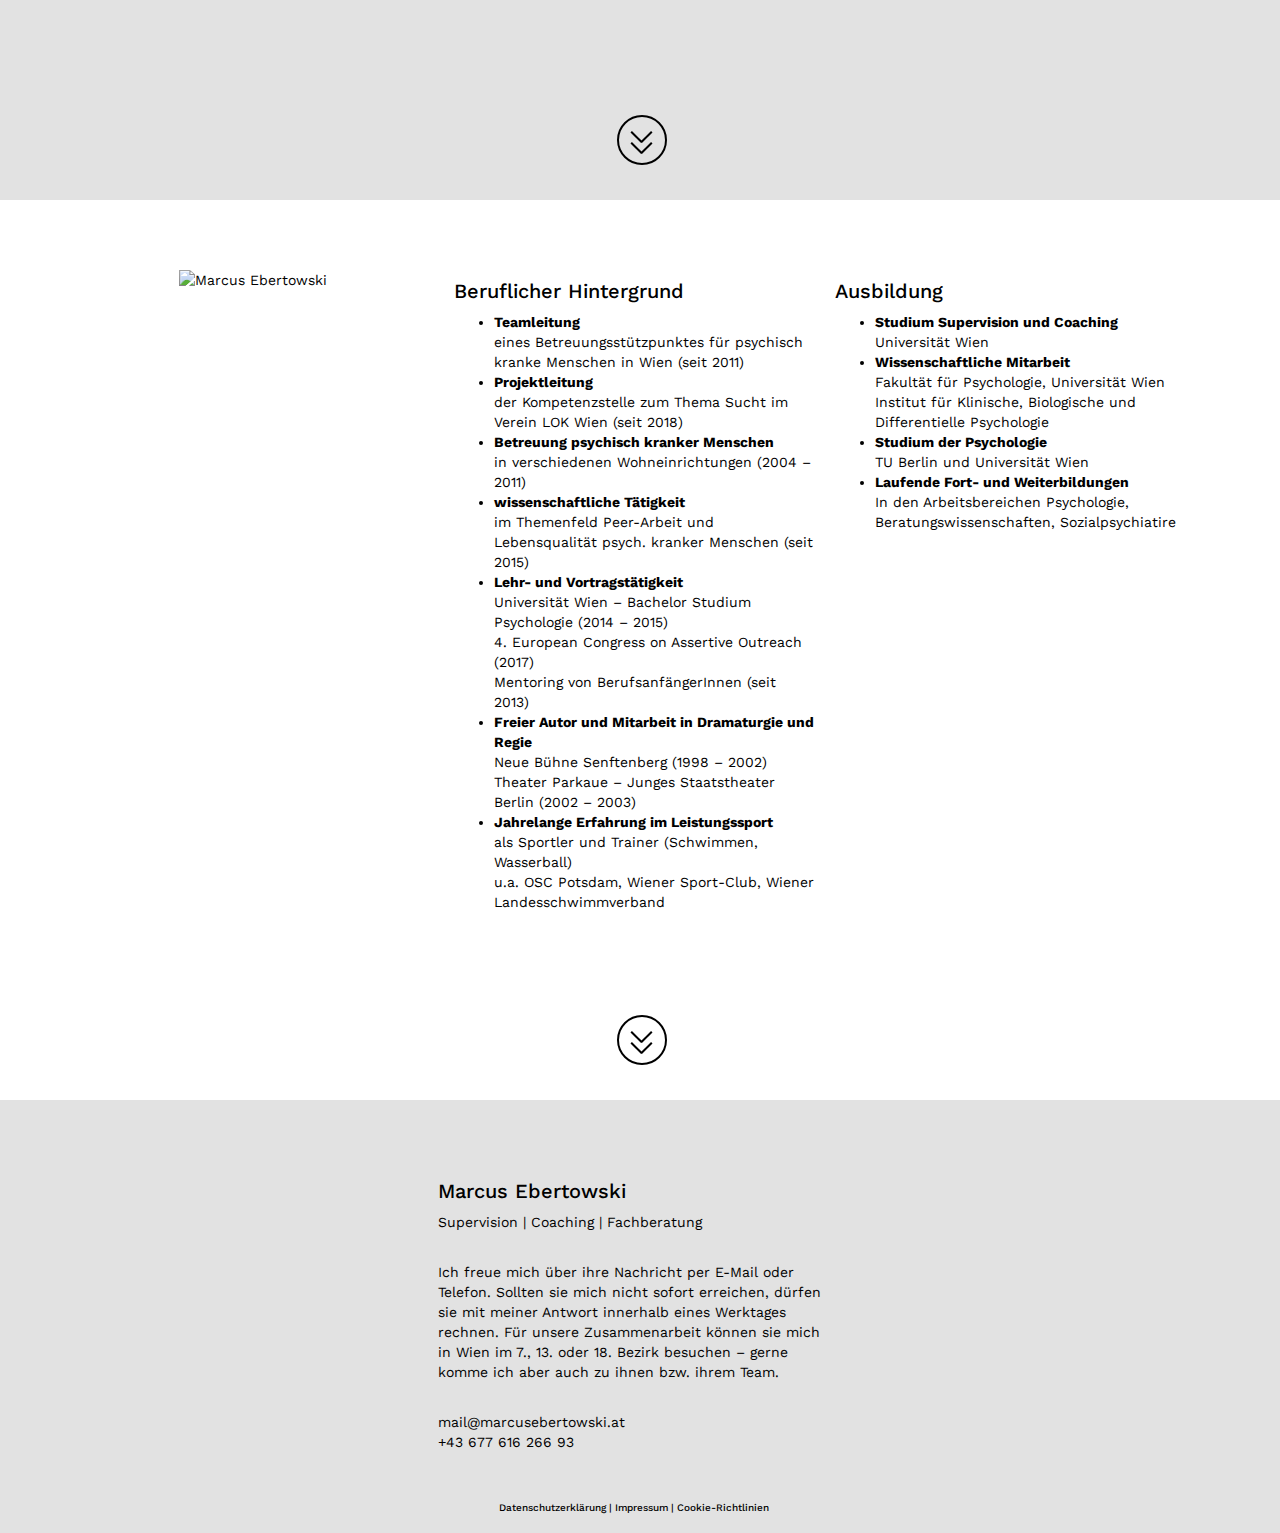
==== commit fdb464e7: "added changes" ====
--- a/index.html
+++ b/index.html
@@ -13,6 +13,7 @@
     <script type="text/javascript" src="main2.js"></script>
 
 </head>
+<link rel="shortcut icon" type="image/png" href="favicon.png"/>
 <body data-spy="scroll" data-target=".navbar">
 <nav class="navbar navbar-inverse " data-spy="affix"> <!-- navbar-default -->
 
@@ -26,16 +27,17 @@
             <a class="navbar-brand" href="#"><img src="logo_white_transparent.png" alt="bee" id="navbarLogo"></a>
         </div>
         <div>
-            <div class="collapse navbar-collapse" id="myNavbar">
-                <ul class="nav navbar-nav">
-                    <li><a href="#section1">Leistungen</a></li>
-                    <li><a href="#section2">Vita</a></li>
-                    <li><a href="#section3">Kontakt</a></li>
-                </ul>
-            </div>
+            <div class="collapse navbar-collapse" data-toggle="collapse" data-target="#myNavbar" id="myNavbar">
+                  <ul class="nav navbar-nav">
+                      <li><a href="#section1">Leistungen</a></li>
+                      <li><a href="#section2">Vita</a></li>
+                      <li><a href="#section3">Kontakt</a></li>
+                  </ul>
+             </div>
         </div>
     </div>
 </nav>
+
 <div class="container-fluid" id="header">
     <div onclick="StartTextAnimation();">
         <div id="swapContainer">
@@ -79,7 +81,7 @@
             <div class="row">
                 <div class="column3">
                     <h2>Supervision</h2>
-                    <p>Ich biete Supervision im Gruppen- und Einzelsetting an. Dabei helfe ich ihnen, sich mit aktuellen Herausforderungen, Vorhaben oder Problemen in Ihrem Berufsleben zuversichtlich und lösungsorientiert auseinanderzusetzen. Im Mittelpunkt stehen die Qualität ihrer Zusammenarbeit und die Pflege ihrer Arbeitsfähigkeit.</p>
+                    <p>Ich biete Supervision im Gruppen- und Einzelsetting an. Dabei helfe ich ihnen, sich mit aktuellen Herausforderungen, Vorhaben oder Problemen in ihrem Berufsleben zuversichtlich und lösungsorientiert auseinanderzusetzen. Im Mittelpunkt stehen die Qualität ihrer Zusammenarbeit und die Pflege ihrer Arbeitsfähigkeit.</p>
                 </div>
                 <div class="column3">
                     <h2>Coaching</h2>
@@ -181,8 +183,23 @@
     </div>
 </div>
 <div id="section3" class="container-fluid ">
+    <div class="containerPopup" id="popUpArrowContainer" onclick="dontDisplayPopup()">
+        <div class="moveToNextSection" id="moveToSecitonPopup">
+            <a href="#popups" class="scrollDown">
+                <div class="center-con">
+
+                    <div class="round none">
+                        <span></span>
+                        <span></span>
+                        <span></span>
+                        <span></span>
+                    </div>
+                </div>
+            </a>
+        </div>
+    </div>
     <div class="column3"></div>
-    <div class="center column3">
+    <div class="column3">
         <h2>Marcus Ebertowski</h2>
         <p>Supervision | Coaching | Fachberatung</p>
         <br>
@@ -192,20 +209,24 @@
         <br>
     mail@marcusebertowski.at <br>
     +43 677 616 266 93 <br>
-    </p>
-        <br>
-        <br>
+        <br>
+        <br>
+        <div class="center">
         <h4>
-            <a class="toggleText" data-toggle="collapse" href="#Datenschutzerklärung" role="button" aria-expanded="false" aria-controls="collapseExample">
+            <a class="toggleText" data-toggle="collapse" href="#Datenschutzerklärung" role="button" aria-expanded="false" aria-controls="collapseExample" onclick="toggleDatenschutzerklärung()">
                 Datenschutzerklärung
             </a> |
-            <a class="toggleText" data-toggle="collapse" href="#Impressum" role="button" aria-expanded="false" aria-controls="collapseExample">
+            <a class="toggleText" data-toggle="collapse" href="#Impressum" role="button" aria-expanded="false" aria-controls="collapseExample" onclick="toggleImpressum()">
                 Impressum
             </a> |
-            <a class="toggleText" data-toggle="collapse" href="#Cookies" role="button" aria-expanded="false" aria-controls="collapseExample">
+            <a class="toggleText" data-toggle="collapse" href="#Cookies" role="button" aria-expanded="false" aria-controls="collapseExample" onclick="toggleCookies()">
                 Cookie-Richtlinien
             </a>
         </h4>
+    </div>
+    </p>
+
+        <div id="popups">
         <div class="collapse" id="Impressum">
             <div class="card card-body">
                 <div>
@@ -263,7 +284,9 @@
             </div>
         </div>
     </div>
+    </div>
     <div id="margin"></div>
+
 
 </div>
 
--- a/main2.css
+++ b/main2.css
@@ -6,6 +6,10 @@
     font-family: 'Work Sans', sans-serif;
 }
 /*navbar*/
+
+.navbarMedia {
+    display: none;
+}
 
 .affix {
     top:0;
@@ -55,6 +59,7 @@
     z-index: 99999;
 }
 
+
 /*overall*/
 h1{;
     font-size: 40px;
@@ -117,6 +122,10 @@
     align-content: center;
     opacity: 1;
     width: 80%;
+}
+
+#popUpArrowContainer{
+    display: none;
 }
 
 .moveToNextSection:hover{
@@ -242,7 +251,6 @@
 #contentLeistungen{
     padding-left: 5%;
     padding-right: 5%;
-    padding-top: 2%;
 }
 
 #content2{
@@ -268,7 +276,6 @@
     margin: 0;
     padding-left: 5%;
     padding-right: 5%;
-    padding-top: 5%;
 }
 
 
@@ -357,6 +364,21 @@
 
 .smaller{
     font-size: 11px;
+}
+
+#moveToSecitonPopup{
+    left: 40%;
+}
+
+.containerPopup{
+    position: absolute;
+    text-align: center;
+    width: 98%;
+    top: 300px;
+}
+
+.none{
+    border: 0px transparent !important;
 }
 
 /*scrollDownEffect*/
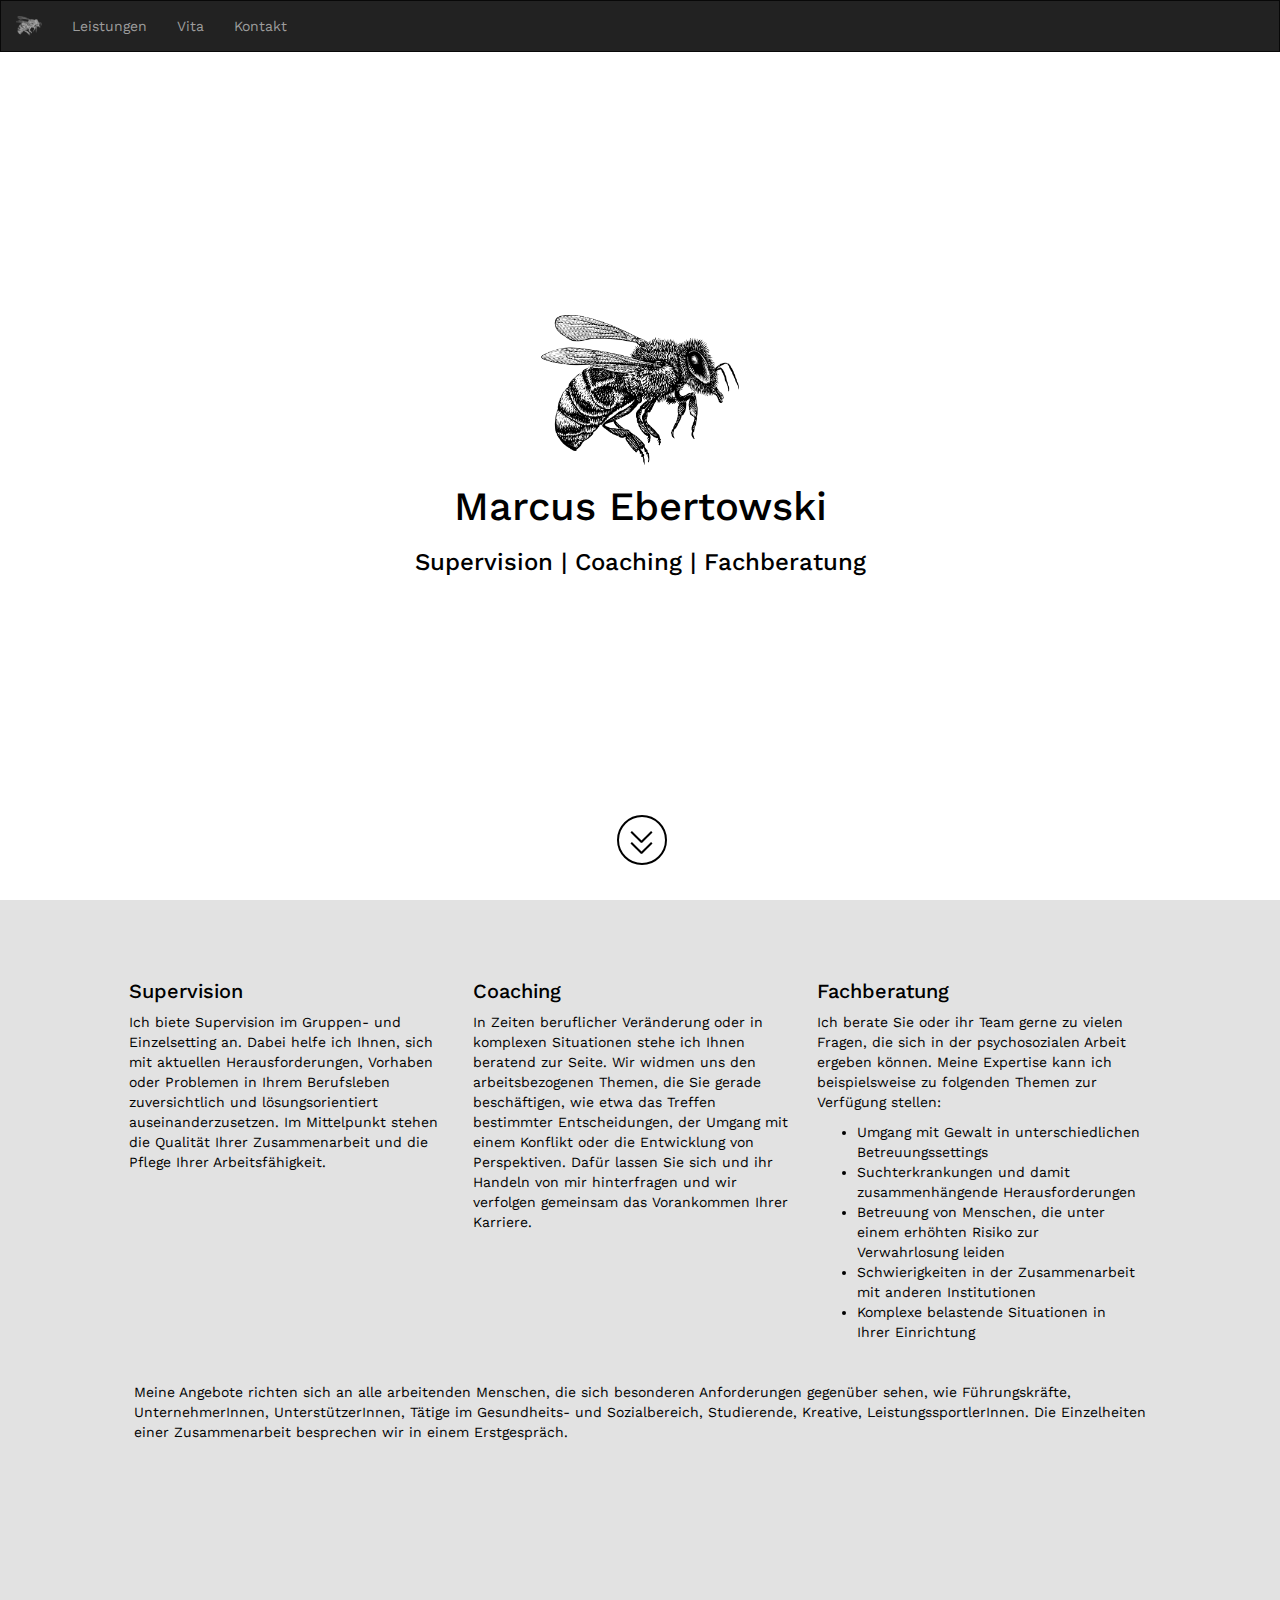
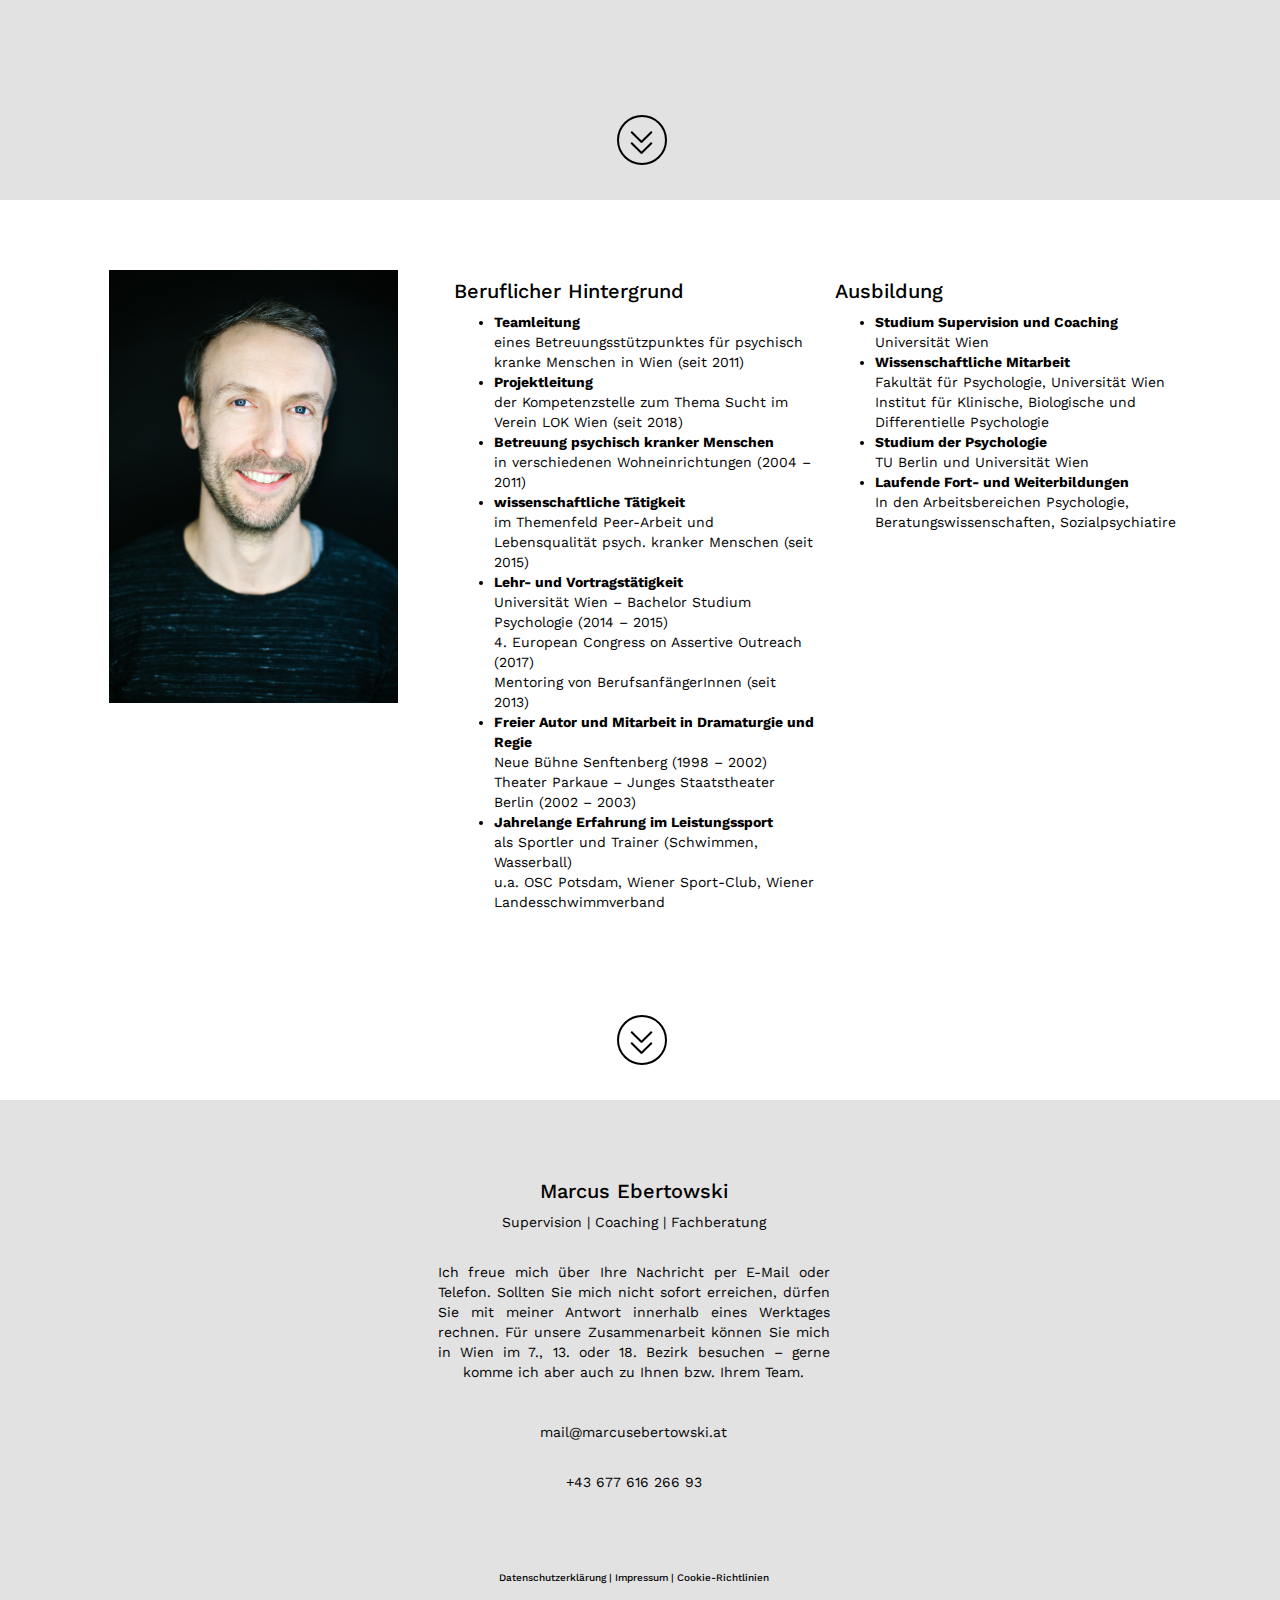
==== commit 1ea043b1: "added last fixes" ====
--- a/index.html
+++ b/index.html
@@ -24,7 +24,7 @@
                 <span class="icon-bar"></span>
                 <span class="icon-bar"></span>
             </button>
-            <a class="navbar-brand" href="#"><img src="logo_white_transparent.png" alt="bee" id="navbarLogo"></a>
+            <a class="navbar-brand" href="#"><img src="logo_white_transparent_small.png" alt="bee" id="navbarLogo"></a>
         </div>
         <div>
             <div class="collapse navbar-collapse" data-toggle="collapse" data-target="#myNavbar" id="myNavbar">
@@ -41,7 +41,7 @@
 <div class="container-fluid" id="header">
     <div onclick="StartTextAnimation();">
         <div id="swapContainer">
-        <img src="logo_transparent.png" alt="bee" id="logo" onclick="StartTextAnimation();">
+        <img src="logo_transparent_small.png" alt="bee" id="logo" onclick="StartTextAnimation();">
         <div id="quoteContainer">
             <div id="quote">
                 <h3>"Unsere Daten legen nahe, dass bestimmte Bienen effektiver sammeln, weil sie erfahrener sind."</h3>
@@ -81,21 +81,21 @@
             <div class="row">
                 <div class="column3">
                     <h2>Supervision</h2>
-                    <p>Ich biete Supervision im Gruppen- und Einzelsetting an. Dabei helfe ich ihnen, sich mit aktuellen Herausforderungen, Vorhaben oder Problemen in ihrem Berufsleben zuversichtlich und lösungsorientiert auseinanderzusetzen. Im Mittelpunkt stehen die Qualität ihrer Zusammenarbeit und die Pflege ihrer Arbeitsfähigkeit.</p>
+                    <p>Ich biete Supervision im Gruppen- und Einzelsetting an. Dabei helfe ich Ihnen, sich mit aktuellen Herausforderungen, Vorhaben oder Problemen in Ihrem Berufsleben zuversichtlich und lösungsorientiert auseinanderzusetzen. Im Mittelpunkt stehen die Qualität Ihrer Zusammenarbeit und die Pflege Ihrer Arbeitsfähigkeit.</p>
                 </div>
                 <div class="column3">
                     <h2>Coaching</h2>
-                    <p>In Zeiten beruflicher Veränderung oder in komplexen Situationen stehe ich ihnen beratend zur Seite. Wir widmen uns den arbeitsbezogenen Themen, die sie gerade beschäftigen, wie etwa das Treffen bestimmter Entscheidungen, der Umgang mit einem Konflikt oder die Entwicklung von Perspektiven. Dafür lassen sie sich und ihr Handeln von mir hinterfragen und wir verfolgen gemeinsam das Vorankommen ihrer Karriere. </p>
+                    <p>In Zeiten beruflicher Veränderung oder in komplexen Situationen stehe ich Ihnen beratend zur Seite. Wir widmen uns den arbeitsbezogenen Themen, die Sie gerade beschäftigen, wie etwa das Treffen bestimmter Entscheidungen, der Umgang mit einem Konflikt oder die Entwicklung von Perspektiven. Dafür lassen Sie sich und ihr Handeln von mir hinterfragen und wir verfolgen gemeinsam das Vorankommen Ihrer Karriere. </p>
                 </div>
                 <div class="column3">
                     <h2>Fachberatung</h2>
-                    <p>Ich berate sie oder ihr Team gerne zu vielen Fragen, die sich in der psychosozialen Arbeit ergeben können. Meine Expertise kann ich beispielsweise zu folgenden Themen zur Verfügung stellen:
+                    <p>Ich berate Sie oder ihr Team gerne zu vielen Fragen, die sich in der psychosozialen Arbeit ergeben können. Meine Expertise kann ich beispielsweise zu folgenden Themen zur Verfügung stellen:
                     <ul>
                         <li>Umgang mit Gewalt in unterschiedlichen Betreuungssettings</li>
                         <li>Suchterkrankungen und damit zusammenhängende Herausforderungen</li>
                         <li>Betreuung von Menschen, die unter einem erhöhten Risiko zur Verwahrlosung leiden</li>
                         <li>Schwierigkeiten in der Zusammenarbeit mit anderen Institutionen</li>
-                        <li>Komplexe belastende Situationen in ihrer Einrichtung</li>
+                        <li>Komplexe belastende Situationen in Ihrer Einrichtung</li>
                     </ul>
                     </p>
                 </div>
@@ -126,7 +126,7 @@
     <div class="content">
         <div class="row">
             <div class="column3" id="columnPortrait">
-                <img src="3609_interfoto-132-2.jpg" alt="Marcus Ebertowski" id="portrait">
+                <img src="3609_interfoto-132-2_small.jpg" alt="Marcus Ebertowski" id="portrait">
             </div>
             <div class="column3">
                     <h2>Beruflicher Hintergrund</h2>
@@ -183,43 +183,28 @@
     </div>
 </div>
 <div id="section3" class="container-fluid ">
-    <div class="containerPopup" id="popUpArrowContainer" onclick="dontDisplayPopup()">
-        <div class="moveToNextSection" id="moveToSecitonPopup">
-            <a href="#popups" class="scrollDown">
-                <div class="center-con">
-
-                    <div class="round none">
-                        <span></span>
-                        <span></span>
-                        <span></span>
-                        <span></span>
-                    </div>
-                </div>
-            </a>
-        </div>
-    </div>
     <div class="column3"></div>
     <div class="column3">
-        <h2>Marcus Ebertowski</h2>
-        <p>Supervision | Coaching | Fachberatung</p>
-        <br>
-        <p>Ich freue mich über ihre Nachricht per E-Mail oder Telefon. Sollten sie mich nicht sofort erreichen, dürfen sie mit meiner Antwort innerhalb eines Werktages rechnen.
-            Für unsere Zusammenarbeit können sie mich in Wien im 7., 13. oder 18. Bezirk besuchen – gerne komme ich aber auch zu ihnen bzw. ihrem Team.</p>
+        <h2 class="center">Marcus Ebertowski</h2>
+        <p class="center">Supervision | Coaching | Fachberatung</p>
+        <br>
+        <p class="blockCenter">Ich freue mich über Ihre Nachricht per E-Mail oder Telefon. Sollten Sie mich nicht sofort erreichen, dürfen Sie mit meiner Antwort innerhalb eines Werktages rechnen.
+            Für unsere Zusammenarbeit können Sie mich in Wien im 7., 13. oder 18. Bezirk besuchen – gerne komme ich aber auch zu Ihnen bzw. Ihrem Team.</p>
     <p>
         <br>
-    mail@marcusebertowski.at <br>
-    +43 677 616 266 93 <br>
+    <p class="center">mail@marcusebertowski.at</p> <br>
+    <p class="center">+43 677 616 266 93</p><br>
         <br>
         <br>
         <div class="center">
         <h4>
-            <a class="toggleText" data-toggle="collapse" href="#Datenschutzerklärung" role="button" aria-expanded="false" aria-controls="collapseExample" onclick="toggleDatenschutzerklärung()">
+            <a class="toggleText" data-toggle="collapse" href="#Datenschutzerklärung" role="button" aria-expanded="false" aria-controls="collapseExample">
                 Datenschutzerklärung
             </a> |
-            <a class="toggleText" data-toggle="collapse" href="#Impressum" role="button" aria-expanded="false" aria-controls="collapseExample" onclick="toggleImpressum()">
+            <a class="toggleText" data-toggle="collapse" href="#Impressum" role="button" aria-expanded="false" aria-controls="collapseExample">
                 Impressum
             </a> |
-            <a class="toggleText" data-toggle="collapse" href="#Cookies" role="button" aria-expanded="false" aria-controls="collapseExample" onclick="toggleCookies()">
+            <a class="toggleText" data-toggle="collapse" href="#Cookies" role="button" aria-expanded="false" aria-controls="collapseExample">
                 Cookie-Richtlinien
             </a>
         </h4>
--- a/main2.css
+++ b/main2.css
@@ -102,6 +102,11 @@
     text-align: center;
 }
 
+.blockCenter{
+    text-align: justify;
+    text-align-last: center;
+}
+
 .container{
     position: absolute;
     text-align: center;
@@ -344,7 +349,6 @@
 
 .card {
     text-align: left;
-    padding-top: 20px;
     max-width: 900px;
     margin-left: auto;
     margin-right: auto;
@@ -379,6 +383,10 @@
 
 .none{
     border: 0px transparent !important;
+}
+
+#Datenschutzerklärung, #Impressum, #Cookies {
+    padding-top: 60px;
 }
 
 /*scrollDownEffect*/
